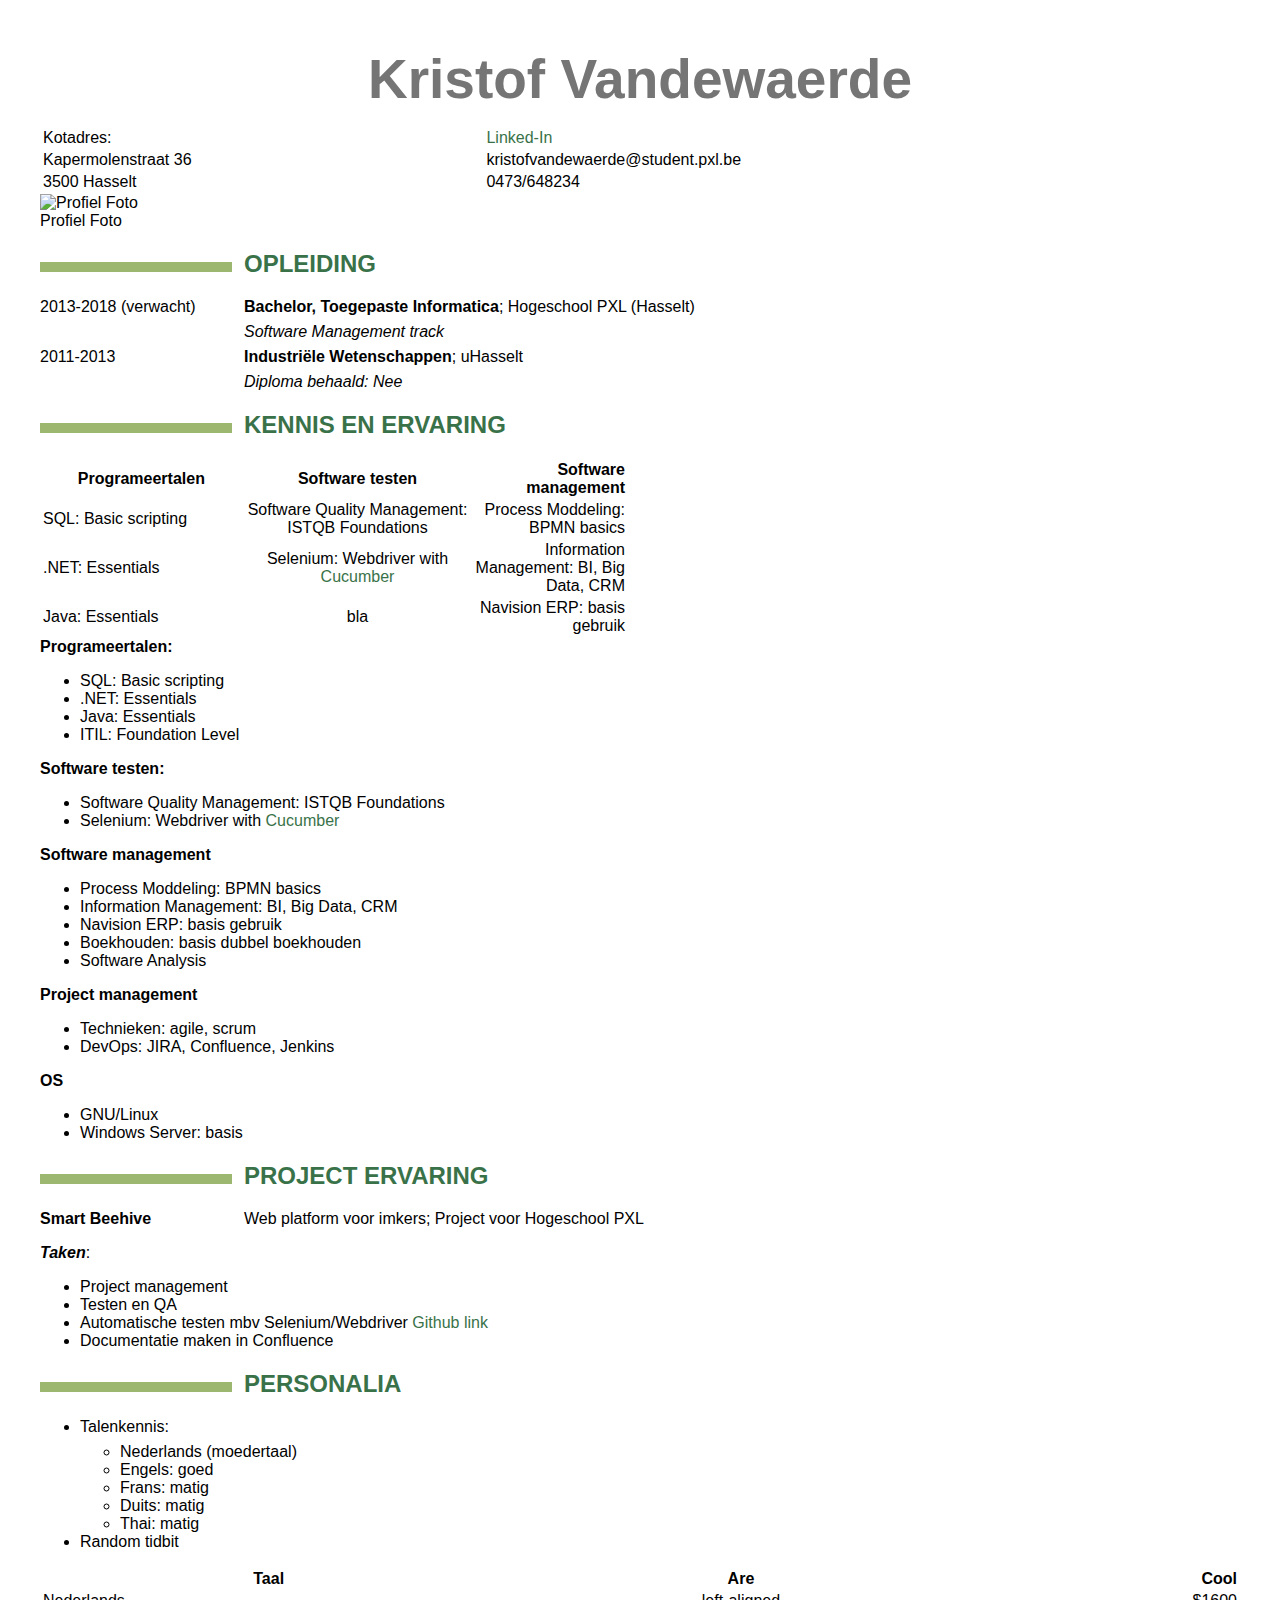
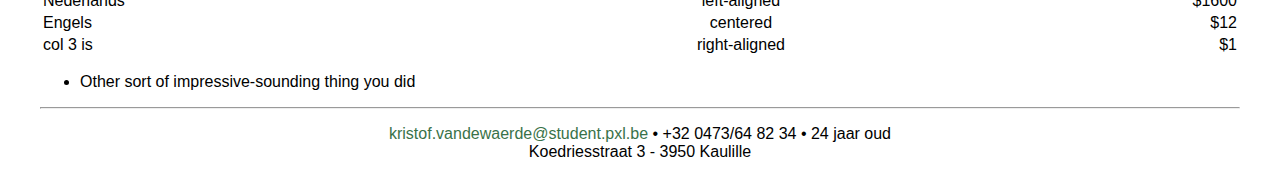
==== resume.html @ b9a69279 "Changes" ====
<!DOCTYPE html PUBLIC "-//W3C//DTD XHTML 1.0 Transitional//EN" "http://www.w3.org/TR/xhtml1/DTD/xhtml1-transitional.dtd">
<html xmlns="http://www.w3.org/1999/xhtml">
<head>
  <meta http-equiv="Content-Type" content="text/html; charset=utf-8" />
  <meta http-equiv="Content-Style-Type" content="text/css" />
  <meta name="generator" content="pandoc" />
  <title></title>
  <style type="text/css">code{white-space: pre;}</style>
  <style type="text/css">
  /*
   * Copyright 2013 Christophe-Marie Duquesne <chmd@chmd.fr>
   *
   * CSS for making a resume with pandoc. Inspired by moderncv.
   *
   * This CSS document is delivered to you under the CC BY-SA 3.0 License.
   * https://creativecommons.org/licenses/by-sa/3.0/deed.en_US
   */
  
  /* Whole document */
  body {
      font-family: "Helvetica Neue", Helvetica, Arial, sans-serif;
      width: 1200px;
      margin: auto;
      background: #FFFFFF;
      padding: 10px 10px 10px 10px;
  }
  
  /* Title of the resume */
  h1 {
      font-size: 55px;
      color: #757575;
      text-align:center;
      margin-bottom:15px;
  }
  h1:hover {
      background-color: #757575;
      color: #FFFFFF;
      text-shadow: 1px 1px 1px #333;
  }
  
  /* Titles of categories */
  h2 {
      /* This is called "sectioncolor" in the ConTeXt stylesheet. */
      color: #397249;
  }
  /* There is a bar just before each category */
  h2:before {
      content: "";
      display: inline-block;
      margin-right:1%;
      width: 16%;
      height: 10px;
      /* This is called "rulecolor" in the ConTeXt stylesheet. */
      background-color: #9CB770;
  }
  h2:hover {
      background-color: #397249;
      color: #FFFFFF;
      text-shadow: 1px 1px 1px #333;
  }
  
  /* Definitions */
  dt {
      float: left;
      clear: left;
      width: 17%;
      /*font-weight: bold;*/
  }
  dd {
      margin-left: 17%;
  }
  p {
      margin-top:0;
      margin-bottom:7px;
  }
  
  /* Blockquotes */
  blockquote {
      text-align: center
  }
  
  /* Links */
  a {
      text-decoration: none;
      color: #397249;
  }
  a:hover, a:active {
      background-color: #397249;
      color: #FFFFFF;
      text-decoration: none;
      text-shadow: 1px 1px 1px #333;
  }
  
  /* Horizontal separators */
  hr {
      color: #A6A6A6;
  }
  
  table {
      width: 100%;
  }
  </style>
</head>
<body>
<h1 id="kristof-vandewaerde">Kristof Vandewaerde</h1>
<table>
<tbody>
<tr class="odd">
<td align="left">Kotadres:</td>
<td><a href="https://be.linkedin.com/in/kristof-vandewaerde" title="Linked-in">Linked-In</a></td>
</tr>
<tr class="even">
<td align="left">Kapermolenstraat 36</td>
<td>kristofvandewaerde@student.pxl.be</td>
</tr>
<tr class="odd">
<td align="left">3500 Hasselt</td>
<td>0473/648234</td>
</tr>
</tbody>
</table>
<div class="figure">
<img src="https://raw.githubusercontent.com/Kristofvdw/BeehiveTest/master/VandewaerdeKristof.jpg" alt="Profiel Foto" />
<p class="caption">Profiel Foto</p>
</div>
<h2 id="opleiding">OPLEIDING</h2>
<dl>
<dt>2013-2018 (verwacht)</dt>
<dd><p><strong>Bachelor, Toegepaste Informatica</strong>; Hogeschool PXL (Hasselt)</p>
<p><em>Software Management track</em></p>
</dd>
<dt>2011-2013</dt>
<dd><p><strong>Industriële Wetenschappen</strong>; uHasselt</p>
<p><em>Diploma behaald: Nee</em></p>
</dd>
</dl>
<h2 id="kennis-en-ervaring">KENNIS EN ERVARING</h2>
<table style="width:49%;">
<colgroup>
<col width="15%" />
<col width="22%" />
<col width="11%" />
</colgroup>
<thead>
<tr class="header">
<th>Programeertalen</th>
<th align="center">Software testen</th>
<th align="right">Software management</th>
</tr>
</thead>
<tbody>
<tr class="odd">
<td>SQL: Basic scripting</td>
<td align="center">Software Quality Management: ISTQB Foundations</td>
<td align="right">Process Moddeling: BPMN basics</td>
</tr>
<tr class="even">
<td>.NET: Essentials</td>
<td align="center">Selenium: Webdriver with <a href="https://github.com/cucumber/cucumber/blob/master/README.md">Cucumber</a></td>
<td align="right">Information Management: BI, Big Data, CRM</td>
</tr>
<tr class="odd">
<td>Java: Essentials</td>
<td align="center">bla</td>
<td align="right">Navision ERP: basis gebruik</td>
</tr>
</tbody>
</table>
<p><strong>Programeertalen:</strong></p>
<ul>
<li>SQL: Basic scripting</li>
<li>.NET: Essentials</li>
<li>Java: Essentials</li>
<li>ITIL: Foundation Level</li>
</ul>
<p><strong>Software testen:</strong></p>
<ul>
<li>Software Quality Management: ISTQB Foundations</li>
<li>Selenium: Webdriver with <a href="https://github.com/cucumber/cucumber/blob/master/README.md">Cucumber</a></li>
</ul>
<p><strong>Software management</strong></p>
<ul>
<li>Process Moddeling: BPMN basics</li>
<li>Information Management: BI, Big Data, CRM</li>
<li>Navision ERP: basis gebruik</li>
<li>Boekhouden: basis dubbel boekhouden</li>
<li>Software Analysis</li>
</ul>
<p><strong>Project management</strong></p>
<ul>
<li>Technieken: agile, scrum</li>
<li>DevOps: JIRA, Confluence, Jenkins</li>
</ul>
<p><strong>OS</strong></p>
<ul>
<li>GNU/Linux</li>
<li>Windows Server: basis</li>
</ul>
<h2 id="project-ervaring">PROJECT ERVARING</h2>
<dl>
<dt><strong>Smart Beehive</strong></dt>
<dd>Web platform voor imkers; Project voor Hogeschool PXL
</dd>
</dl>
<p><strong><em>Taken</em></strong>:</p>
<ul>
<li>Project management</li>
<li>Testen en QA</li>
<li>Automatische testen mbv Selenium/Webdriver <a href="https://github.com/Kristofvdw/Beehive_BDD">Github link</a></li>
<li>Documentatie maken in Confluence</li>
</ul>
<h2 id="personalia">PERSONALIA</h2>
<ul>
<li><p>Talenkennis:</p>
<ul>
<li>Nederlands (moedertaal)</li>
<li>Engels: goed</li>
<li>Frans: matig</li>
<li>Duits: matig<br />
</li>
<li>Thai: matig</li>
</ul></li>
<li><p>Random tidbit</p></li>
</ul>
<table>
<thead>
<tr class="header">
<th>Taal</th>
<th align="center">Are</th>
<th align="right">Cool</th>
</tr>
</thead>
<tbody>
<tr class="odd">
<td>Nederlands</td>
<td align="center">left-aligned</td>
<td align="right">$1600</td>
</tr>
<tr class="even">
<td>Engels</td>
<td align="center">centered</td>
<td align="right">$12</td>
</tr>
<tr class="odd">
<td>col 3 is</td>
<td align="center">right-aligned</td>
<td align="right">$1</td>
</tr>
</tbody>
</table>
<ul>
<li>Other sort of impressive-sounding thing you did</li>
</ul>
<hr />
<blockquote>
<p><a href="mailto:kristof.vandewaerde@student.pxl.be">kristof.vandewaerde@student.pxl.be</a> • +32 0473/64 82 34 • 24 jaar oud<br />
Koedriesstraat 3 - 3950 Kaulille</p>
</blockquote>
</body>
</html>
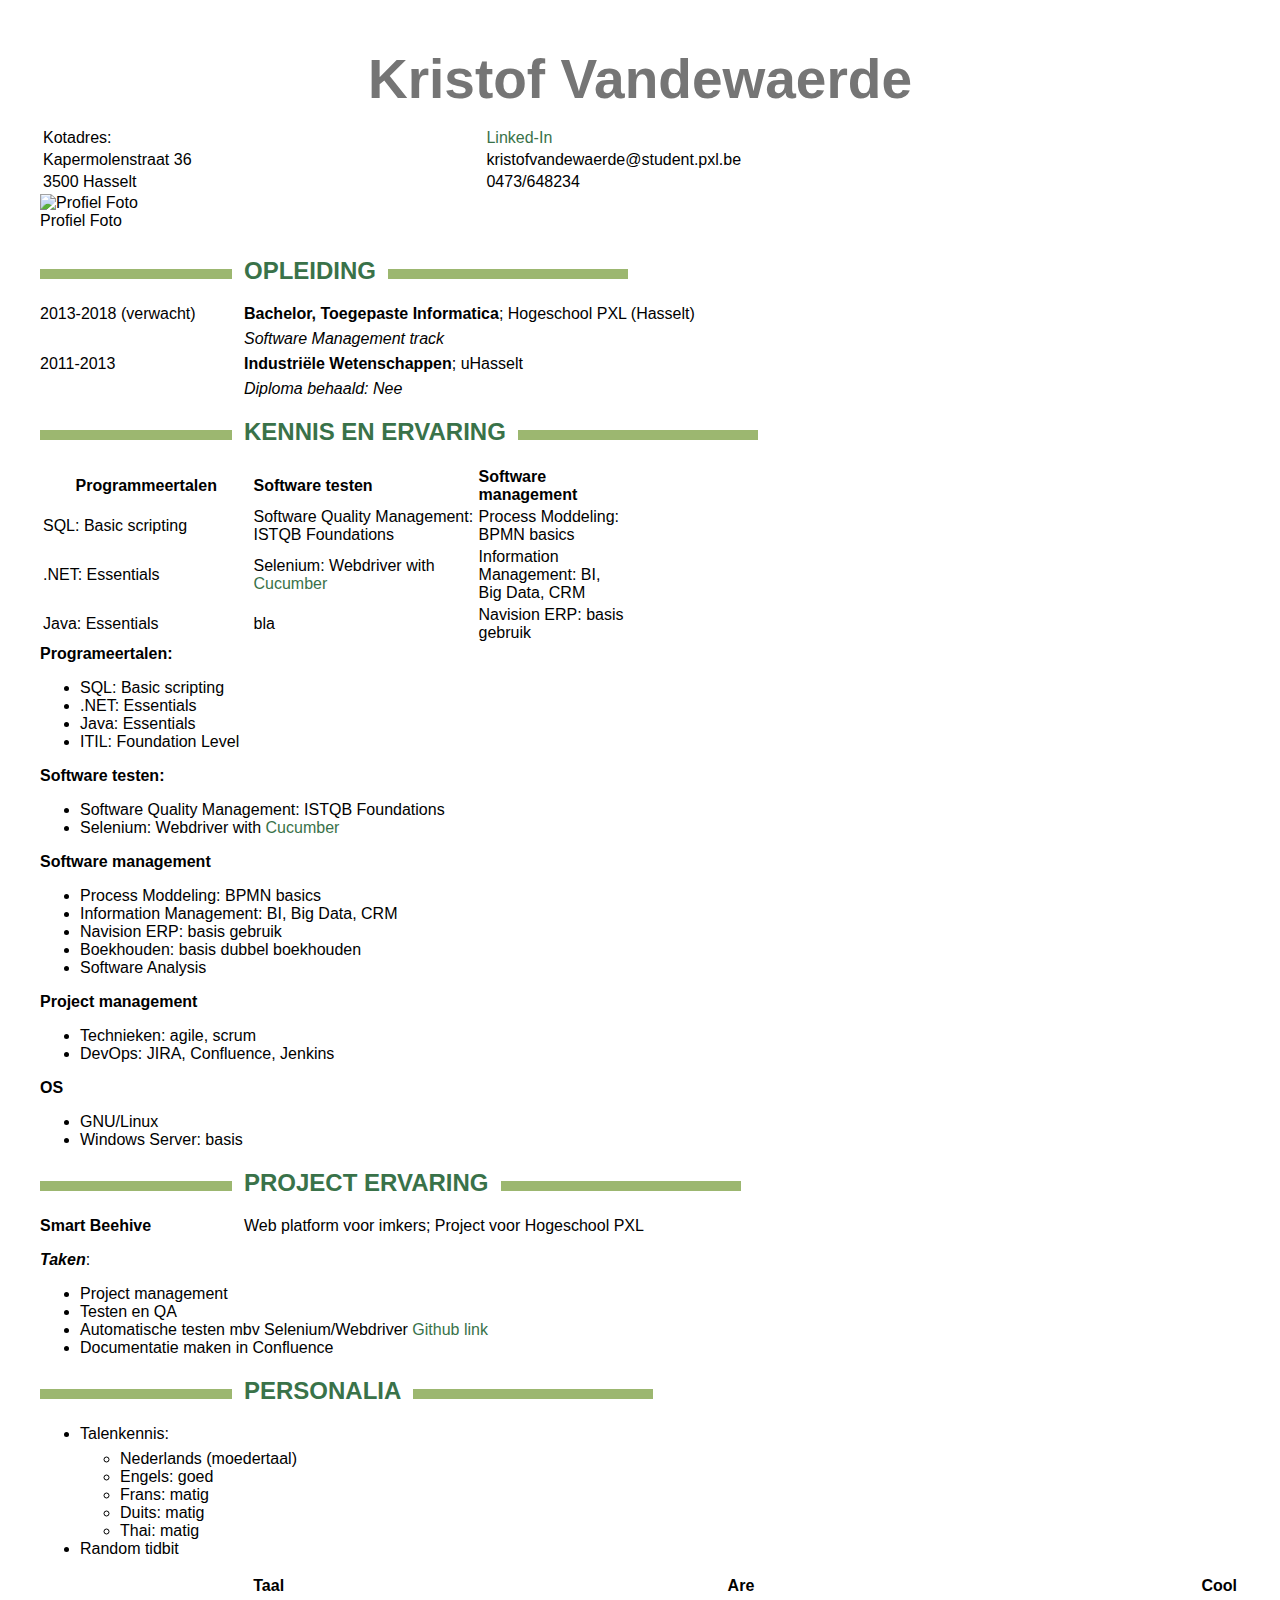
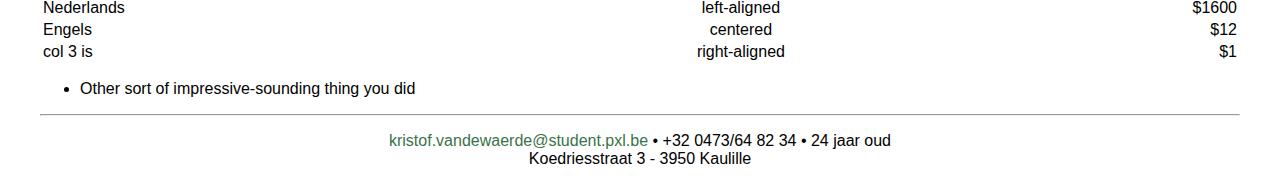
==== commit e8082fa7: "added cv" ====
--- a/resume.html
+++ b/resume.html
@@ -5,101 +5,9 @@
   <meta http-equiv="Content-Style-Type" content="text/css" />
   <meta name="generator" content="pandoc" />
   <title></title>
+  <link rel="stylesheet" href="cv_style.css">
   <style type="text/css">code{white-space: pre;}</style>
-  <style type="text/css">
-  /*
-   * Copyright 2013 Christophe-Marie Duquesne <chmd@chmd.fr>
-   *
-   * CSS for making a resume with pandoc. Inspired by moderncv.
-   *
-   * This CSS document is delivered to you under the CC BY-SA 3.0 License.
-   * https://creativecommons.org/licenses/by-sa/3.0/deed.en_US
-   */
-  
-  /* Whole document */
-  body {
-      font-family: "Helvetica Neue", Helvetica, Arial, sans-serif;
-      width: 1200px;
-      margin: auto;
-      background: #FFFFFF;
-      padding: 10px 10px 10px 10px;
-  }
-  
-  /* Title of the resume */
-  h1 {
-      font-size: 55px;
-      color: #757575;
-      text-align:center;
-      margin-bottom:15px;
-  }
-  h1:hover {
-      background-color: #757575;
-      color: #FFFFFF;
-      text-shadow: 1px 1px 1px #333;
-  }
-  
-  /* Titles of categories */
-  h2 {
-      /* This is called "sectioncolor" in the ConTeXt stylesheet. */
-      color: #397249;
-  }
-  /* There is a bar just before each category */
-  h2:before {
-      content: "";
-      display: inline-block;
-      margin-right:1%;
-      width: 16%;
-      height: 10px;
-      /* This is called "rulecolor" in the ConTeXt stylesheet. */
-      background-color: #9CB770;
-  }
-  h2:hover {
-      background-color: #397249;
-      color: #FFFFFF;
-      text-shadow: 1px 1px 1px #333;
-  }
-  
-  /* Definitions */
-  dt {
-      float: left;
-      clear: left;
-      width: 17%;
-      /*font-weight: bold;*/
-  }
-  dd {
-      margin-left: 17%;
-  }
-  p {
-      margin-top:0;
-      margin-bottom:7px;
-  }
-  
-  /* Blockquotes */
-  blockquote {
-      text-align: center
-  }
-  
-  /* Links */
-  a {
-      text-decoration: none;
-      color: #397249;
-  }
-  a:hover, a:active {
-      background-color: #397249;
-      color: #FFFFFF;
-      text-decoration: none;
-      text-shadow: 1px 1px 1px #333;
-  }
-  
-  /* Horizontal separators */
-  hr {
-      color: #A6A6A6;
-  }
-  
-  table {
-      width: 100%;
-  }
-  </style>
+
 </head>
 <body>
 <h1 id="kristof-vandewaerde">Kristof Vandewaerde</h1>
@@ -123,6 +31,12 @@
 <img src="https://raw.githubusercontent.com/Kristofvdw/BeehiveTest/master/VandewaerdeKristof.jpg" alt="Profiel Foto" />
 <p class="caption">Profiel Foto</p>
 </div>
+<table>
+  <tbody>
+
+  </tbody>
+</table>
+
 <h2 id="opleiding">OPLEIDING</h2>
 <dl>
 <dt>2013-2018 (verwacht)</dt>
@@ -143,26 +57,26 @@
 </colgroup>
 <thead>
 <tr class="header">
-<th>Programeertalen</th>
-<th align="center">Software testen</th>
-<th align="right">Software management</th>
+<th>Programmeertalen</th>
+<th align="left">Software testen</th>
+<th align="left">Software management</th>
 </tr>
 </thead>
 <tbody>
 <tr class="odd">
 <td>SQL: Basic scripting</td>
-<td align="center">Software Quality Management: ISTQB Foundations</td>
-<td align="right">Process Moddeling: BPMN basics</td>
+<td align="left">Software Quality Management: ISTQB Foundations</td>
+<td align="left">Process Moddeling: BPMN basics</td>
 </tr>
 <tr class="even">
 <td>.NET: Essentials</td>
-<td align="center">Selenium: Webdriver with <a href="https://github.com/cucumber/cucumber/blob/master/README.md">Cucumber</a></td>
-<td align="right">Information Management: BI, Big Data, CRM</td>
+<td align="left">Selenium: Webdriver with <a href="https://github.com/cucumber/cucumber/blob/master/README.md">Cucumber</a></td>
+<td align="left">Information Management: BI, Big Data, CRM</td>
 </tr>
 <tr class="odd">
 <td>Java: Essentials</td>
-<td align="center">bla</td>
-<td align="right">Navision ERP: basis gebruik</td>
+<td align="left">bla</td>
+<td align="left">Navision ERP: basis gebruik</td>
 </tr>
 </tbody>
 </table>
--- a/cv_style.css
+++ b/cv_style.css
@@ -0,0 +1,91 @@
+body {
+    font-family: "Helvetica Neue", Helvetica, Arial, sans-serif;
+    width: 1200px;
+    margin: auto;
+    background: #FFFFFF;
+    padding: 10px 10px 10px 10px;
+}
+
+/* Title of the resume */
+h1 {
+    font-size: 55px;
+    color: #757575;
+    text-align:center;
+    margin-bottom:15px;
+}
+h1:hover {
+    background-color: #757575;
+    color: #FFFFFF;
+    text-shadow: 1px 1px 1px #333;
+}
+
+/* Titles of categories */
+h2 {
+    /* This is called "sectioncolor" in the ConTeXt stylesheet. */
+    color: #397249;
+}
+/* There is a bar just before each category */
+h2:before {
+    content: "";
+    display: inline-block;
+    margin-right:1%;
+    width: 16%;
+    height: 10px;
+    /* This is called "rulecolor" in the ConTeXt stylesheet. */
+    background-color: #9CB770;
+}
+h2:hover {
+    background-color: #397249;
+    color: #FFFFFF;
+    text-shadow: 1px 1px 1px #333;
+}
+h2:after {
+    content: "";
+    display: inline-block;
+    margin-left:1%;
+    width: 20%;
+    height: 10px;
+    /* This is called "rulecolor" in the ConTeXt stylesheet. */
+    background-color: #9CB770;
+}
+
+/* Definitions */
+dt {
+    float: left;
+    clear: left;
+    width: 17%;
+    /*font-weight: bold;*/
+}
+dd {
+    margin-left: 17%;
+}
+p {
+    margin-top:0;
+    margin-bottom:7px;
+}
+
+/* Blockquotes */
+blockquote {
+    text-align: center
+}
+
+/* Links */
+a {
+    text-decoration: none;
+    color: #397249;
+}
+a:hover, a:active {
+    background-color: #397249;
+    color: #FFFFFF;
+    text-decoration: none;
+    text-shadow: 1px 1px 1px #333;
+}
+
+/* Horizontal separators */
+hr {
+    color: #A6A6A6;
+}
+
+table {
+    width: 100%;
+}
